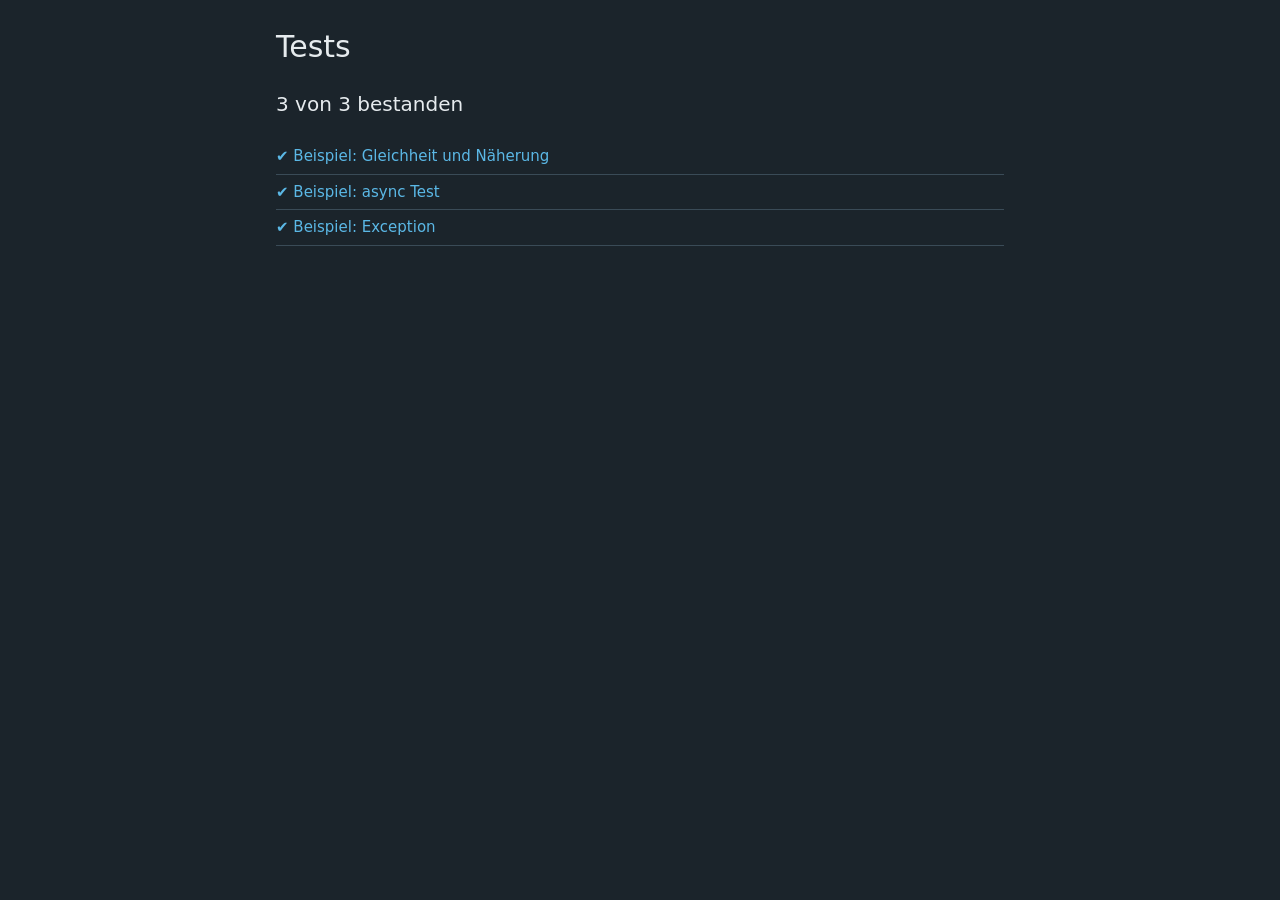
==== tests/index.html @ a3f55aa6 "Add scaffold: app shell, tokens, test runner Co-Authored-By: Claude Opus 5.5 <noreply@anthropic.com>" ====
<!DOCTYPE html>
<html lang="de">
<head>
  <meta charset="utf-8">
  <meta name="viewport" content="width=device-width, initial-scale=1">
  <title>Tests – Satisfactory-Rechner</title>
  <link rel="stylesheet" href="../css/app.css">
  <style>
    main { max-width: 760px; margin: 24px auto; padding: 0 16px; }
    h1 { font-family: var(--font-display); font-weight: 500; }
    .summary { font-family: var(--font-display); font-size: 1.25rem; font-variant-numeric: tabular-nums; }
    ul { list-style: none; padding: 0; }
    li { border-bottom: 1px solid var(--color-line); padding: 6px 0; }
    .ok { color: var(--color-fluid); }
    .fail { color: var(--color-error); }
    .err { color: var(--color-text-muted); margin: 4px 0 0 16px; white-space: pre-wrap; }
  </style>
</head>
<body>
  <main>
    <h1>Tests</h1>
    <p class="summary" id="summary">läuft …</p>
    <ul id="results"></ul>
  </main>
  <script type="module">
    import { runAll } from "./runner.js";
    // Testdateien hier eintragen. Mit ?files=a.test.js,b.test.js nur diese laden.
    const FILES = ["example.test.js"];
    const only = new URLSearchParams(location.search).get("files");
    for (const f of only ? only.split(",") : FILES) await import("./" + f);

    const list = document.getElementById("results");
    const results = await runAll((r) => {
      const li = document.createElement("li");
      const mark = document.createElement("span");
      mark.className = r.ok ? "ok" : "fail";
      mark.textContent = (r.ok ? "✔ " : "✘ ") + r.name;
      li.appendChild(mark);
      if (!r.ok) {
        const e = document.createElement("div");
        e.className = "err";
        e.textContent = r.error;
        li.appendChild(e);
      }
      list.appendChild(li);
    });
    document.getElementById("summary").textContent =
      `${results.passed} von ${results.passed + results.failed} bestanden`;
  </script>
</body>
</html>
---- css/app.css ----
/*
 * app.css — Design-Tokens (SPEC „Design“) und body-Grundstil.
 * Farben und Schriften nur über die Variablen unten verwenden.
 * Layout folgt in Task 5.
 */

:root {
  /* Farben */
  --color-bg: #1B242B;          /* Grund */
  --color-surface: #24313A;     /* Fläche */
  --color-surface-raised: #2D3C47; /* Fläche erhöht */
  --color-line: #3A4B57;        /* Linie */
  --color-text: #E6EBEE;        /* Text */
  --color-text-muted: #9AA9B3;  /* Text gedämpft */
  --color-accent: #FF9A3C;      /* Akzent: Sicherheitsorange */
  --color-fluid: #5BB8E6;       /* Fluide: Rohrblau */
  --color-error: #F06A5E;       /* Fehler */

  /* Schriften */
  --font-text: "Barlow", system-ui, Arial, sans-serif;
  --font-display: "Barlow Condensed", "Arial Narrow", system-ui, sans-serif;

  /* Typografie */
  --font-size-base: 15px;
  --line-height-base: 1.5;
}

*,
*::before,
*::after {
  box-sizing: border-box;
}

body {
  margin: 0;
  background: var(--color-bg);
  color: var(--color-text);
  font-family: var(--font-text);
  font-size: var(--font-size-base);
  font-weight: 400;
  line-height: var(--line-height-base);
  -webkit-font-smoothing: antialiased;
}

:focus-visible {
  outline: 2px solid var(--color-accent);
  outline-offset: 2px;
}

@media (prefers-reduced-motion: reduce) {
  *,
  *::before,
  *::after {
    animation-duration: 0.01ms !important;
    animation-iteration-count: 1 !important;
    transition-duration: 0.01ms !important;
    scroll-behavior: auto !important;
  }
}
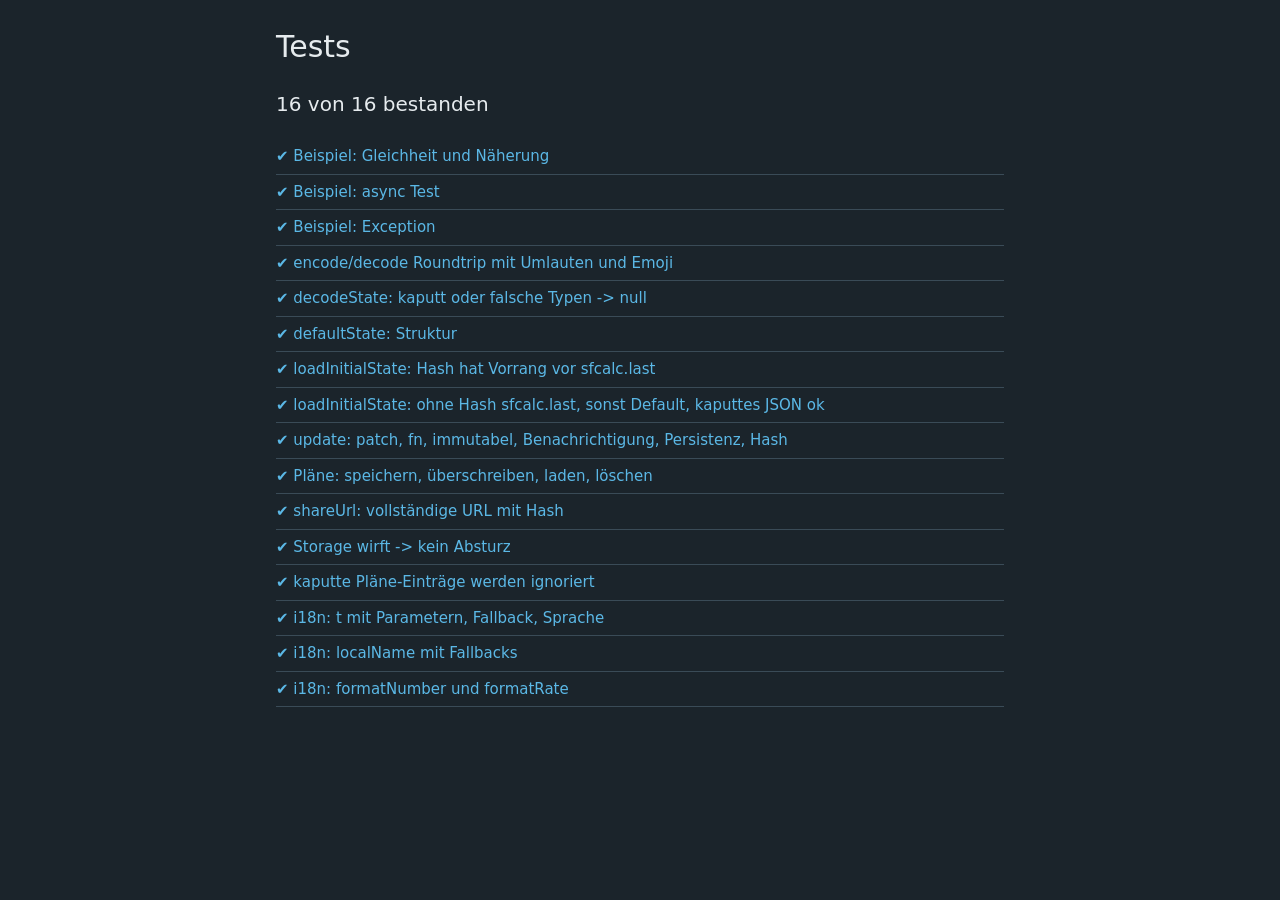
==== commit 16a575de: "Add game data extraction, state store, and i18n Co-Authored-By: Claude Opus 5.5 <noreply@anthropic.c" ====
--- a/tests/index.html
+++ b/tests/index.html
@@ -25,7 +25,7 @@
   <script type="module">
     import { runAll } from "./runner.js";
     // Testdateien hier eintragen. Mit ?files=a.test.js,b.test.js nur diese laden.
-    const FILES = ["example.test.js"];
+    const FILES = ["example.test.js", "state.test.js"];
     const only = new URLSearchParams(location.search).get("files");
     for (const f of only ? only.split(",") : FILES) await import("./" + f);
 
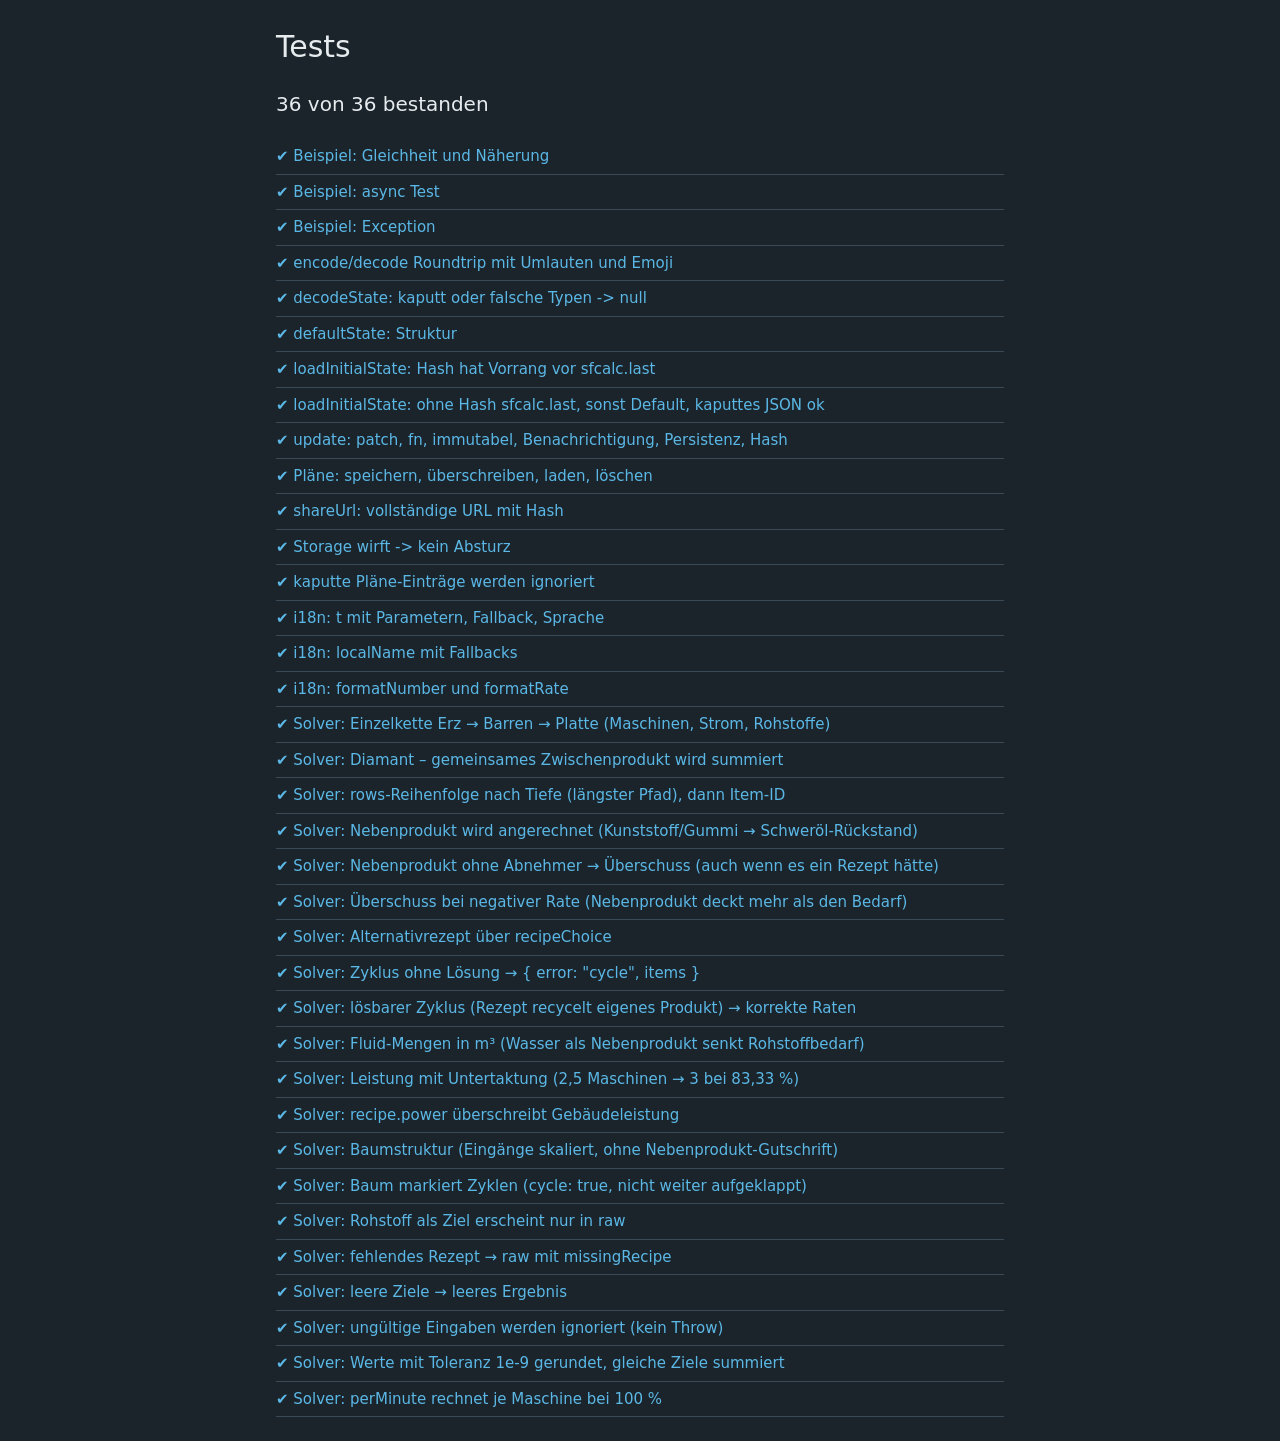
==== commit c8245f6f: "Add production solver with tests Co-Authored-By: Claude Opus 5.5 <noreply@anthropic.com>" ====
--- a/tests/index.html
+++ b/tests/index.html
@@ -25,7 +25,7 @@
   <script type="module">
     import { runAll } from "./runner.js";
     // Testdateien hier eintragen. Mit ?files=a.test.js,b.test.js nur diese laden.
-    const FILES = ["example.test.js", "state.test.js"];
+    const FILES = ["example.test.js", "state.test.js", "solver.test.js"];
     const only = new URLSearchParams(location.search).get("files");
     for (const f of only ? only.split(",") : FILES) await import("./" + f);
 
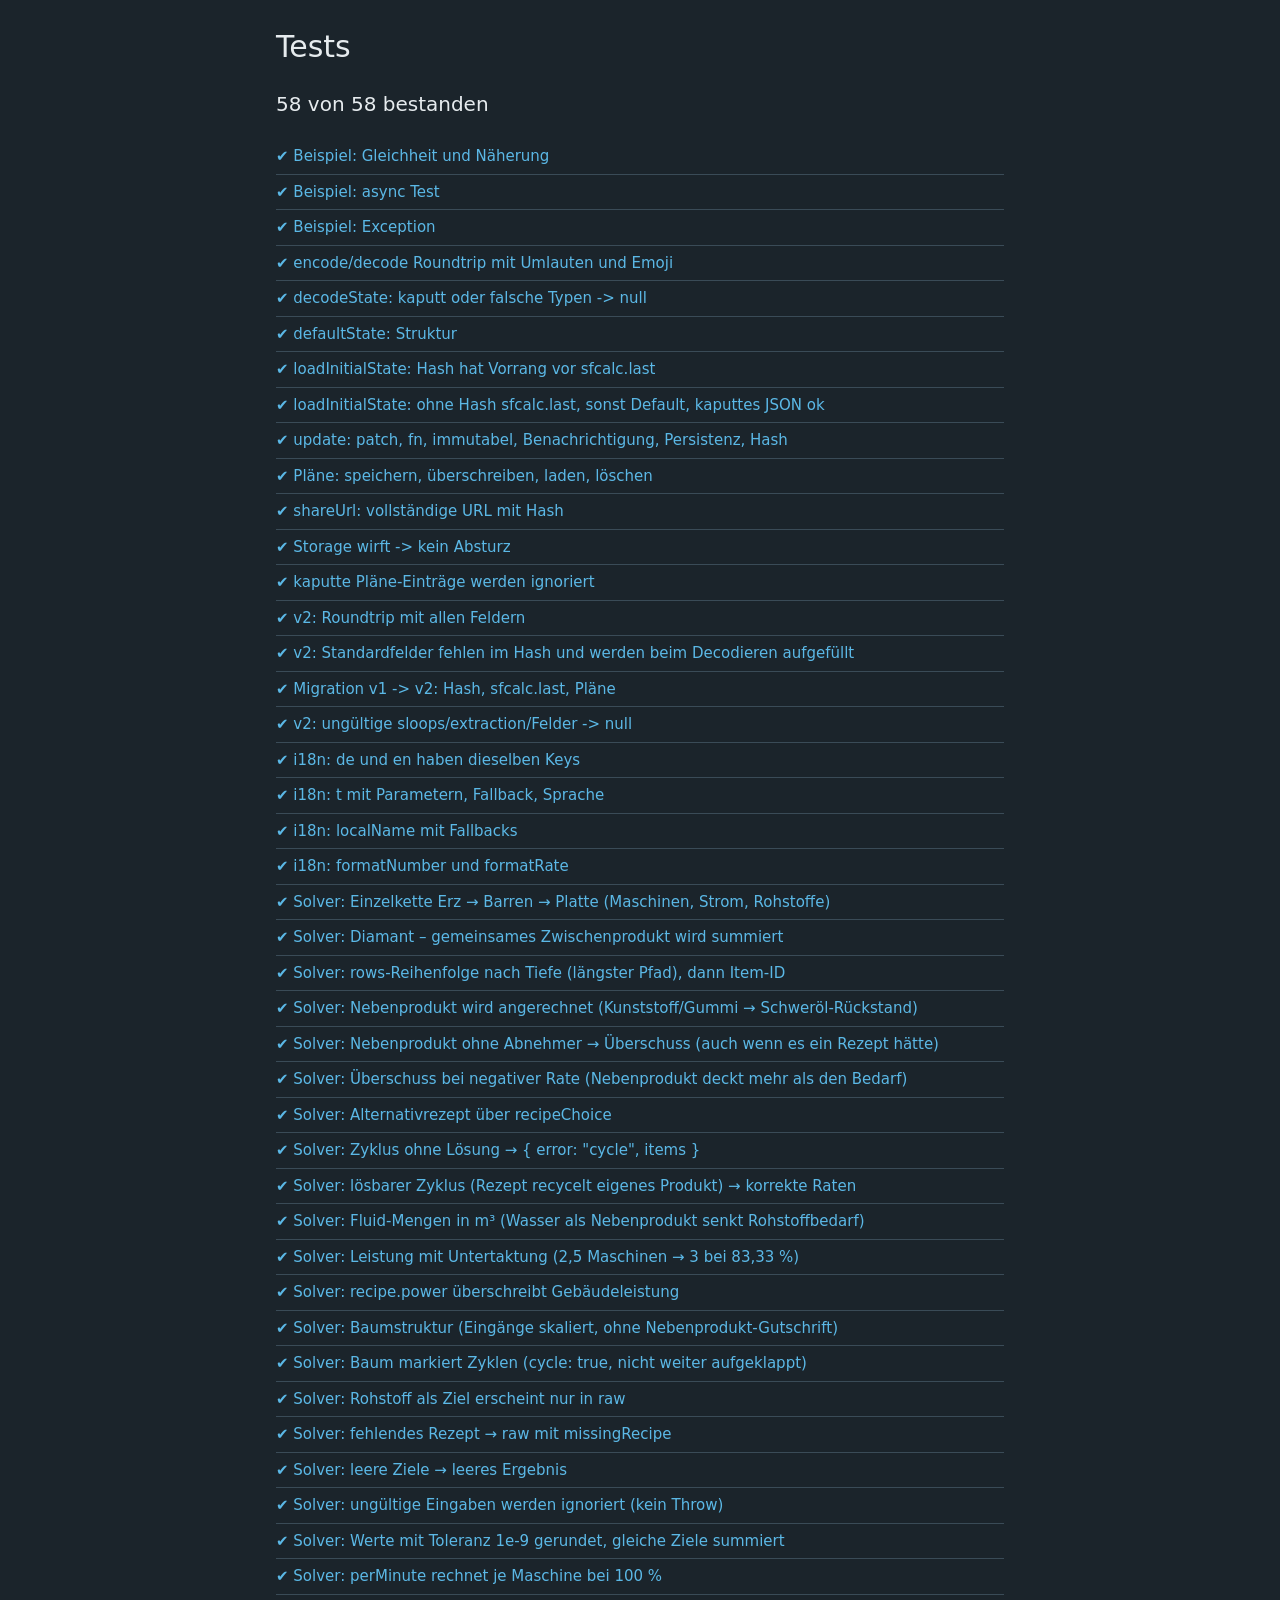
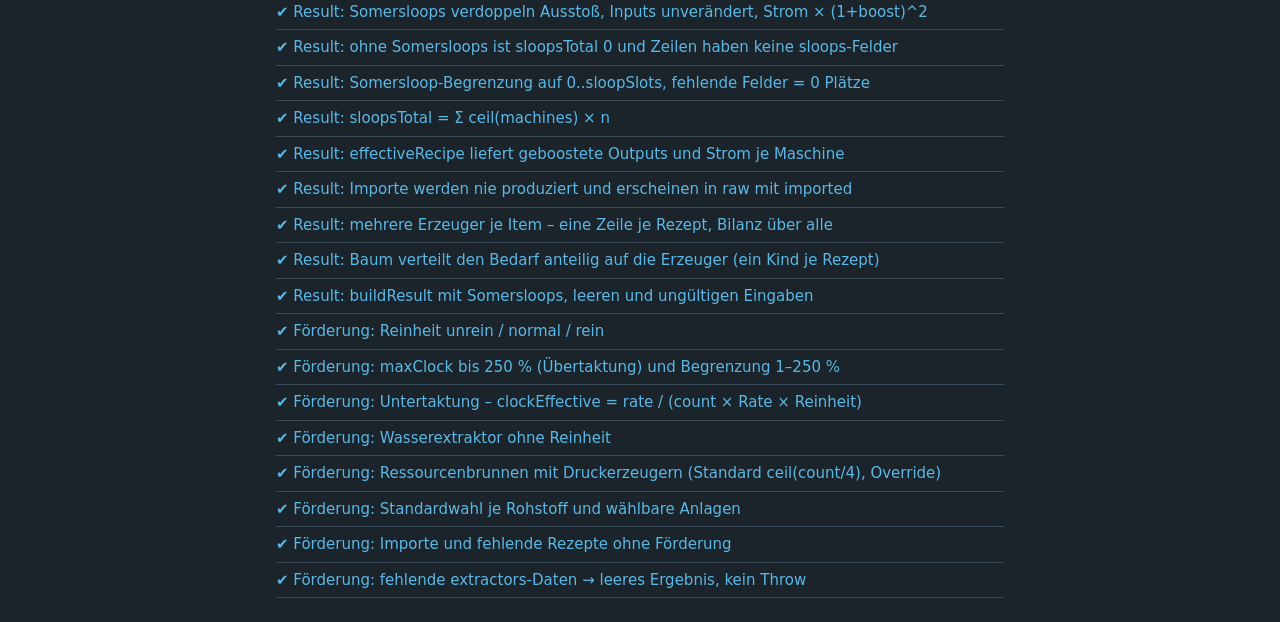
==== commit e1f450fa: "v2: shared result builder, somersloops, imports, extraction Co-Authored-By: Claude Opus 5.5 <noreply" ====
--- a/tests/index.html
+++ b/tests/index.html
@@ -25,7 +25,7 @@
   <script type="module">
     import { runAll } from "./runner.js";
     // Testdateien hier eintragen. Mit ?files=a.test.js,b.test.js nur diese laden.
-    const FILES = ["example.test.js", "state.test.js", "solver.test.js"];
+    const FILES = ["example.test.js", "state.test.js", "solver.test.js", "result.test.js", "extraction.test.js"];
     const only = new URLSearchParams(location.search).get("files");
     for (const f of only ? only.split(",") : FILES) await import("./" + f);
 
--- a/css/app.css
+++ b/css/app.css
@@ -1,7 +1,7 @@
 /*
  * app.css — Design-Tokens (SPEC „Design“) und body-Grundstil.
  * Farben und Schriften nur über die Variablen unten verwenden.
- * Layout folgt in Task 5.
+ * Darunter: App-Layout (Seitenspalte, Inhalt, Tabellen, Baum).
  */
 
 :root {
@@ -57,3 +57,646 @@
     scroll-behavior: auto !important;
   }
 }
+
+/* ---------- Layout ---------- */
+
+.sr-only {
+  position: absolute;
+  width: 1px;
+  height: 1px;
+  padding: 0;
+  margin: -1px;
+  overflow: hidden;
+  clip: rect(0, 0, 0, 0);
+  white-space: nowrap;
+  border: 0;
+}
+
+[hidden] {
+  display: none !important;
+}
+
+.muted {
+  color: var(--color-text-muted);
+}
+
+.small {
+  font-size: 13px;
+}
+
+.num {
+  font-family: var(--font-display);
+  font-weight: 500;
+  font-variant-numeric: tabular-nums;
+}
+
+.right {
+  text-align: right;
+}
+
+.app {
+  display: grid;
+  grid-template-columns: 300px minmax(0, 1fr);
+  height: 100vh;
+  height: 100dvh;
+}
+
+.sidebar {
+  display: flex;
+  flex-direction: column;
+  gap: 24px;
+  padding: 20px;
+  overflow-y: auto;
+  border-right: 1px solid var(--color-line);
+}
+
+.content {
+  min-width: 0;
+  padding: 20px;
+  overflow-y: auto;
+  container-type: inline-size;
+}
+
+@media (max-width: 899px) {
+  .app {
+    display: block;
+    height: auto;
+  }
+
+  .sidebar {
+    overflow: visible;
+    border-right: 0;
+    border-bottom: 1px solid var(--color-line);
+  }
+
+  .content {
+    overflow: visible;
+  }
+}
+
+/* Kopf: Titel + Sprachumschalter */
+.sidebar-head {
+  display: flex;
+  align-items: center;
+  justify-content: space-between;
+  gap: 12px;
+}
+
+.app-title {
+  margin: 0;
+  font-family: var(--font-display);
+  font-weight: 500;
+  font-size: 22px;
+  line-height: 1.2;
+}
+
+.segment {
+  display: inline-flex;
+  flex: none;
+  border: 1px solid var(--color-line);
+  border-radius: 4px;
+}
+
+.seg-btn {
+  min-width: 36px;
+  min-height: 30px;
+  padding: 2px 8px;
+  border: 0;
+  background: transparent;
+  color: var(--color-text-muted);
+  font-family: var(--font-display);
+  font-weight: 500;
+  font-size: 15px;
+  cursor: pointer;
+}
+
+.seg-btn + .seg-btn {
+  border-left: 1px solid var(--color-line);
+}
+
+.seg-btn:first-child {
+  border-radius: 3px 0 0 3px;
+}
+
+.seg-btn:last-child {
+  border-radius: 0 3px 3px 0;
+}
+
+.seg-btn[aria-pressed="true"] {
+  background: var(--color-surface-raised);
+  color: var(--color-text);
+}
+
+/* Abschnitte der Seitenspalte */
+.side-section {
+  display: flex;
+  flex-direction: column;
+  gap: 12px;
+}
+
+.section-title,
+.sub-title {
+  margin: 0;
+  font-family: var(--font-display);
+  font-weight: 500;
+  font-size: 18px;
+  line-height: 1.2;
+}
+
+.sub-title {
+  margin: 24px 0 12px;
+}
+
+/* Bedienelemente */
+.text-input,
+.rate-input,
+.select {
+  min-height: 36px;
+  padding: 6px 8px;
+  border: 1px solid var(--color-line);
+  border-radius: 4px;
+  background: var(--color-surface);
+  color: var(--color-text);
+  font: inherit;
+}
+
+.text-input,
+.select {
+  width: 100%;
+}
+
+.text-input::placeholder {
+  color: var(--color-text-muted);
+}
+
+.select.is-alt {
+  border-color: var(--color-accent);
+}
+
+.btn {
+  min-height: 36px;
+  padding: 6px 12px;
+  border: 1px solid var(--color-line);
+  border-radius: 4px;
+  background: var(--color-surface-raised);
+  color: var(--color-text);
+  font: inherit;
+  font-weight: 500;
+  cursor: pointer;
+}
+
+.btn:hover {
+  border-color: var(--color-text-muted);
+}
+
+.text-btn {
+  padding: 2px 4px;
+  border: 0;
+  background: transparent;
+  color: var(--color-text);
+  font: inherit;
+  font-size: 13px;
+  text-decoration: underline;
+  text-underline-offset: 2px;
+  cursor: pointer;
+}
+
+.text-btn:hover {
+  color: var(--color-accent);
+}
+
+.icon-btn {
+  flex: none;
+  width: 28px;
+  height: 28px;
+  padding: 0;
+  border: 0;
+  border-radius: 4px;
+  background: transparent;
+  color: var(--color-text-muted);
+  font-size: 18px;
+  line-height: 1;
+  cursor: pointer;
+}
+
+.icon-btn:hover {
+  background: var(--color-surface-raised);
+  color: var(--color-text);
+}
+
+/* Listen ohne Aufzählungszeichen */
+.target-list,
+.recipe-list,
+.plan-list,
+.flow-list,
+.combo-list {
+  margin: 0;
+  padding: 0;
+  list-style: none;
+}
+
+/* Ziele */
+.target-list {
+  display: flex;
+  flex-direction: column;
+  gap: 8px;
+}
+
+.target-row {
+  display: flex;
+  align-items: center;
+  gap: 8px;
+}
+
+.target-name {
+  flex: 1 1 auto;
+  min-width: 0;
+  line-height: 1.25;
+  overflow-wrap: anywhere;
+}
+
+.rate-field {
+  display: inline-flex;
+  flex: none;
+  align-items: center;
+  gap: 4px;
+}
+
+.rate-input {
+  width: 80px;
+  font-family: var(--font-display);
+  font-weight: 500;
+  font-variant-numeric: tabular-nums;
+  text-align: right;
+}
+
+.rate-unit {
+  min-width: 42px;
+  color: var(--color-text-muted);
+  font-family: var(--font-display);
+  font-weight: 500;
+}
+
+/* Suche (Combobox) */
+.combo {
+  position: relative;
+}
+
+.combo-list {
+  position: absolute;
+  top: calc(100% + 4px);
+  left: 0;
+  right: 0;
+  z-index: 10;
+  padding: 4px 0;
+  border: 1px solid var(--color-line);
+  border-radius: 4px;
+  background: var(--color-surface-raised);
+}
+
+.combo-option,
+.combo-empty {
+  padding: 6px 10px;
+}
+
+.combo-option {
+  cursor: pointer;
+}
+
+.combo-option:hover,
+.combo-option[aria-selected="true"] {
+  background: var(--color-line);
+}
+
+.combo-empty {
+  color: var(--color-text-muted);
+}
+
+/* Rezepte */
+.recipe-list {
+  display: flex;
+  flex-direction: column;
+  gap: 12px;
+}
+
+.recipe-item {
+  display: flex;
+  flex-direction: column;
+  gap: 4px;
+}
+
+.recipe-label {
+  font-size: 13px;
+  font-weight: 500;
+}
+
+/* Teilen und Pläne */
+.side-foot {
+  gap: 24px;
+  margin-top: auto;
+}
+
+.share {
+  display: flex;
+  flex-direction: column;
+  gap: 8px;
+}
+
+.share-row {
+  display: flex;
+  align-items: center;
+  gap: 12px;
+}
+
+.plans {
+  display: flex;
+  flex-direction: column;
+  gap: 12px;
+}
+
+.plan-form {
+  display: flex;
+  gap: 8px;
+}
+
+.plan-form .text-input {
+  flex: 1 1 auto;
+  min-width: 0;
+}
+
+.plan-form .btn {
+  flex: none;
+}
+
+.plan-list-box p {
+  margin: 0;
+}
+
+.plan-list {
+  display: flex;
+  flex-direction: column;
+}
+
+.plan-item {
+  display: flex;
+  align-items: center;
+  justify-content: space-between;
+  gap: 8px;
+  padding: 8px 0;
+  border-bottom: 1px solid var(--color-line);
+}
+
+.plan-info {
+  display: flex;
+  flex-direction: column;
+  min-width: 0;
+}
+
+.plan-name {
+  overflow: hidden;
+  text-overflow: ellipsis;
+  white-space: nowrap;
+}
+
+.plan-actions {
+  display: flex;
+  flex: none;
+  gap: 4px;
+}
+
+/* Inhalt: leerer Zustand, Fehler */
+.empty {
+  display: grid;
+  place-items: center;
+  min-height: 60vh;
+  color: var(--color-text-muted);
+  text-align: center;
+}
+
+.banner {
+  padding: 12px 16px;
+  border: 1px solid var(--color-error);
+  border-radius: 6px;
+  background: var(--color-surface);
+  color: var(--color-error);
+}
+
+/* Kennzahlenleiste */
+.kpis {
+  display: grid;
+  grid-template-columns: repeat(auto-fit, minmax(160px, 1fr));
+  gap: 12px;
+  margin: 0 0 24px;
+}
+
+.kpi {
+  padding: 14px 16px;
+  border-radius: 6px;
+  background: var(--color-surface);
+}
+
+.kpi-label {
+  color: var(--color-text-muted);
+  font-size: 13px;
+}
+
+.kpi-value {
+  margin: 0;
+  font-family: var(--font-display);
+  font-weight: 500;
+  font-size: 26px;
+  line-height: 1.2;
+  font-variant-numeric: tabular-nums;
+}
+
+.kpi-line {
+  display: block;
+}
+
+.kpi-flow .num {
+  white-space: nowrap;
+}
+
+/* Reiter */
+.tablist {
+  display: flex;
+  flex-wrap: wrap;
+  gap: 4px;
+  margin-bottom: 16px;
+  border-bottom: 1px solid var(--color-line);
+}
+
+.tab {
+  margin-bottom: -1px;
+  padding: 8px 12px;
+  border: 0;
+  border-bottom: 2px solid transparent;
+  border-radius: 0;
+  background: transparent;
+  color: var(--color-text-muted);
+  font: inherit;
+  font-weight: 500;
+  cursor: pointer;
+}
+
+.tab:hover {
+  color: var(--color-text);
+}
+
+.tab[aria-selected="true"] {
+  border-bottom-color: var(--color-accent);
+  color: var(--color-text);
+}
+
+/* Tabellen */
+.data-table {
+  width: 100%;
+  border-collapse: collapse;
+}
+
+.data-table th {
+  padding: 8px 12px;
+  border-bottom: 1px solid var(--color-line);
+  color: var(--color-text-muted);
+  font-size: 13px;
+  font-weight: 500;
+  text-align: left;
+}
+
+.data-table td {
+  padding: 10px 12px;
+  border-bottom: 1px solid var(--color-line);
+  vertical-align: top;
+}
+
+.data-table th.right,
+.data-table td.right {
+  text-align: right;
+  white-space: nowrap;
+}
+
+.small-table {
+  max-width: 560px;
+}
+
+.prod-name {
+  font-weight: 500;
+}
+
+.badge {
+  margin-left: 6px;
+  color: var(--color-accent);
+  font-size: 12px;
+  font-weight: 500;
+}
+
+.plate {
+  display: inline-block;
+  padding: 2px 8px;
+  border: 1px solid var(--color-accent);
+  border-radius: 4px;
+  font-family: var(--font-display);
+  font-weight: 500;
+  font-variant-numeric: tabular-nums;
+  white-space: nowrap;
+}
+
+.col-machine .muted {
+  margin-top: 4px;
+}
+
+.flow-row {
+  display: flex;
+  justify-content: space-between;
+  gap: 12px;
+}
+
+.flow-row .num {
+  white-space: nowrap;
+}
+
+.fluid-mark {
+  display: inline-block;
+  width: 8px;
+  height: 8px;
+  margin-right: 6px;
+  background: var(--color-fluid);
+  vertical-align: 0.1em;
+}
+
+/* Produktionsliste schmal: gestapelte Zeilen, jede Zelle mit Label davor */
+@container (max-width: 699px) {
+  .prod-table thead {
+    position: absolute;
+    width: 1px;
+    height: 1px;
+    overflow: hidden;
+    clip: rect(0, 0, 0, 0);
+  }
+
+  .prod-table,
+  .prod-table tbody,
+  .prod-table tr {
+    display: block;
+  }
+
+  .prod-table tr {
+    padding: 8px 0;
+    border-bottom: 1px solid var(--color-line);
+  }
+
+  .prod-table td,
+  .prod-table td.right {
+    display: grid;
+    grid-template-columns: 96px minmax(0, 1fr);
+    column-gap: 12px;
+    padding: 4px 0;
+    border-bottom: 0;
+    text-align: left;
+    white-space: normal;
+  }
+
+  .prod-table td::before {
+    content: attr(data-label);
+    grid-row: 1 / span 9;
+    color: var(--color-text-muted);
+    font-size: 13px;
+  }
+
+  .prod-table td > * {
+    grid-column: 2;
+  }
+
+  .prod-table .plate {
+    justify-self: start;
+  }
+}
+
+/* Baum */
+.tree {
+  display: flex;
+  flex-direction: column;
+  gap: 4px;
+}
+
+.tree-node > summary {
+  padding: 2px 0;
+  cursor: pointer;
+}
+
+.tree-children {
+  display: flex;
+  flex-direction: column;
+  gap: 2px;
+  margin: 2px 0 4px 5px;
+  padding-left: 16px;
+  border-left: 1px solid var(--color-line);
+}
+
+.tree-leaf {
+  padding: 2px 0 2px 16px;
+}
+
+.cycle-mark {
+  color: var(--color-text-muted);
+}
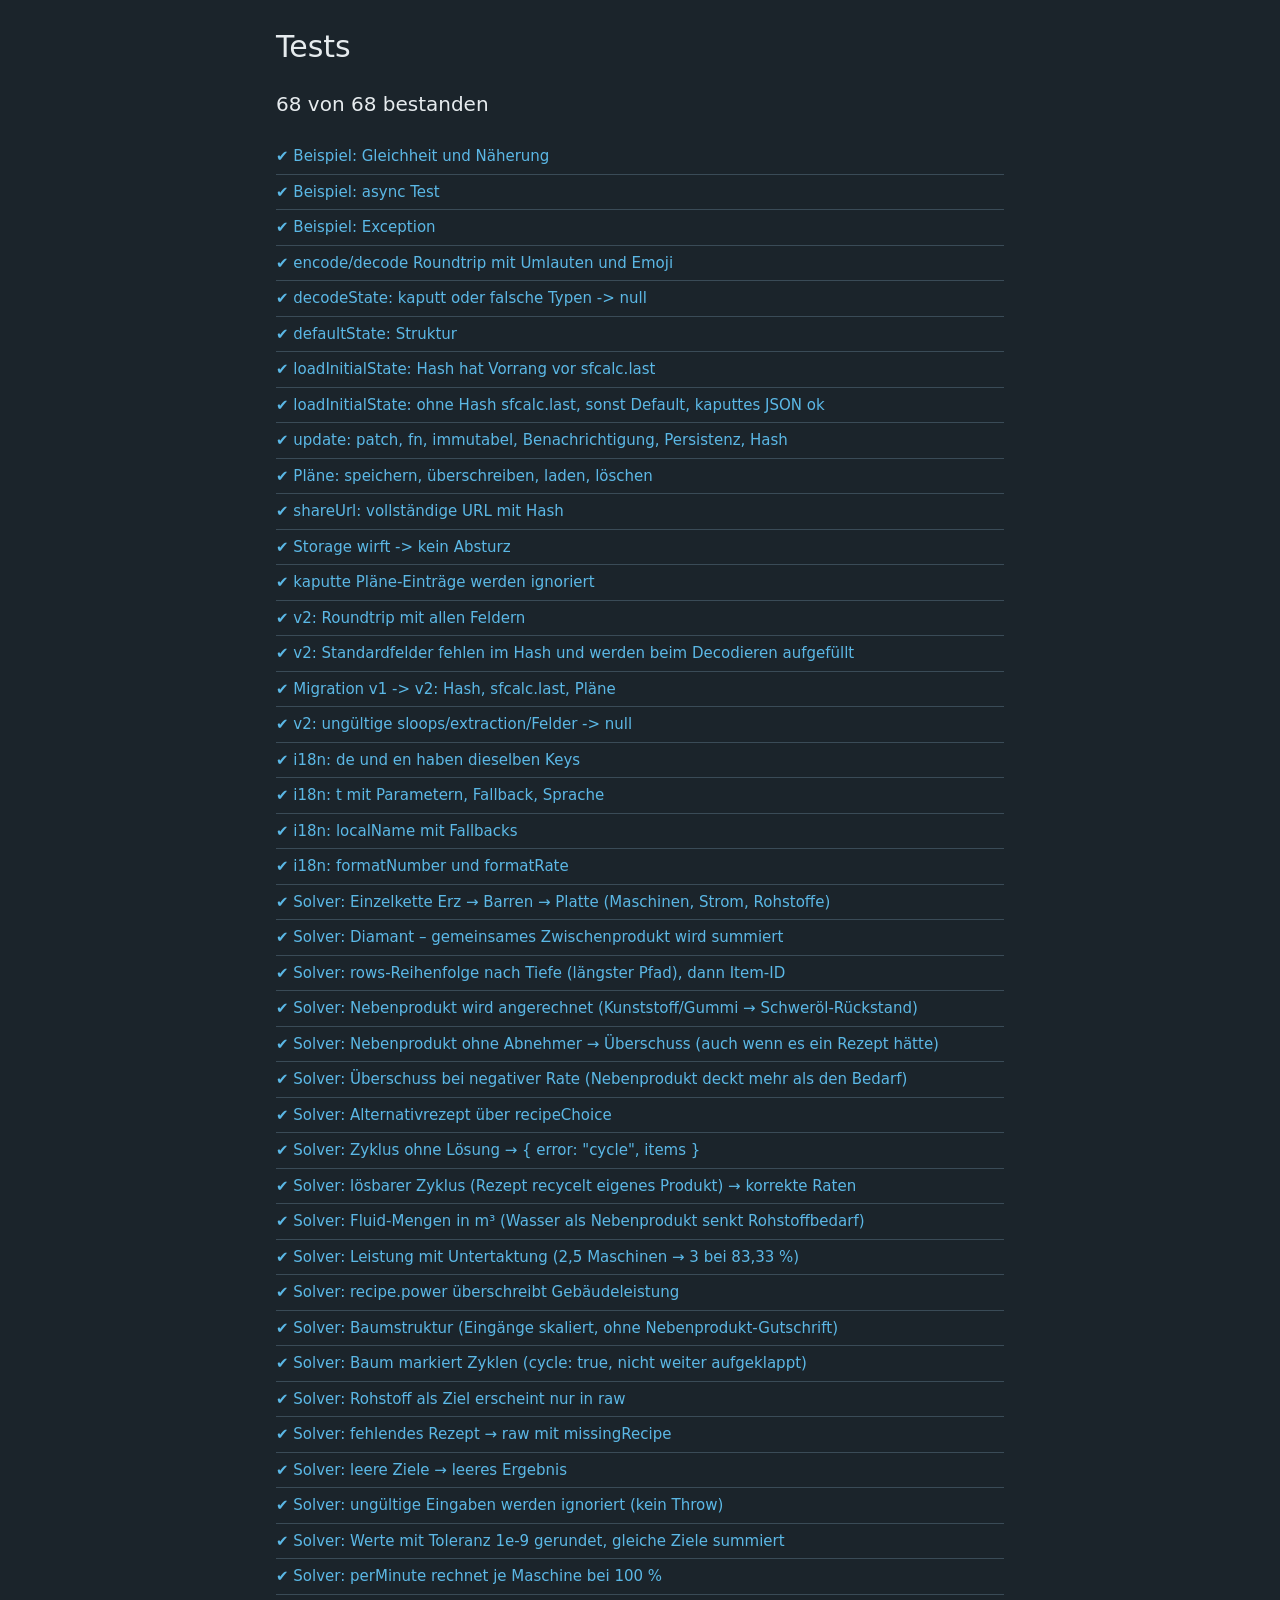
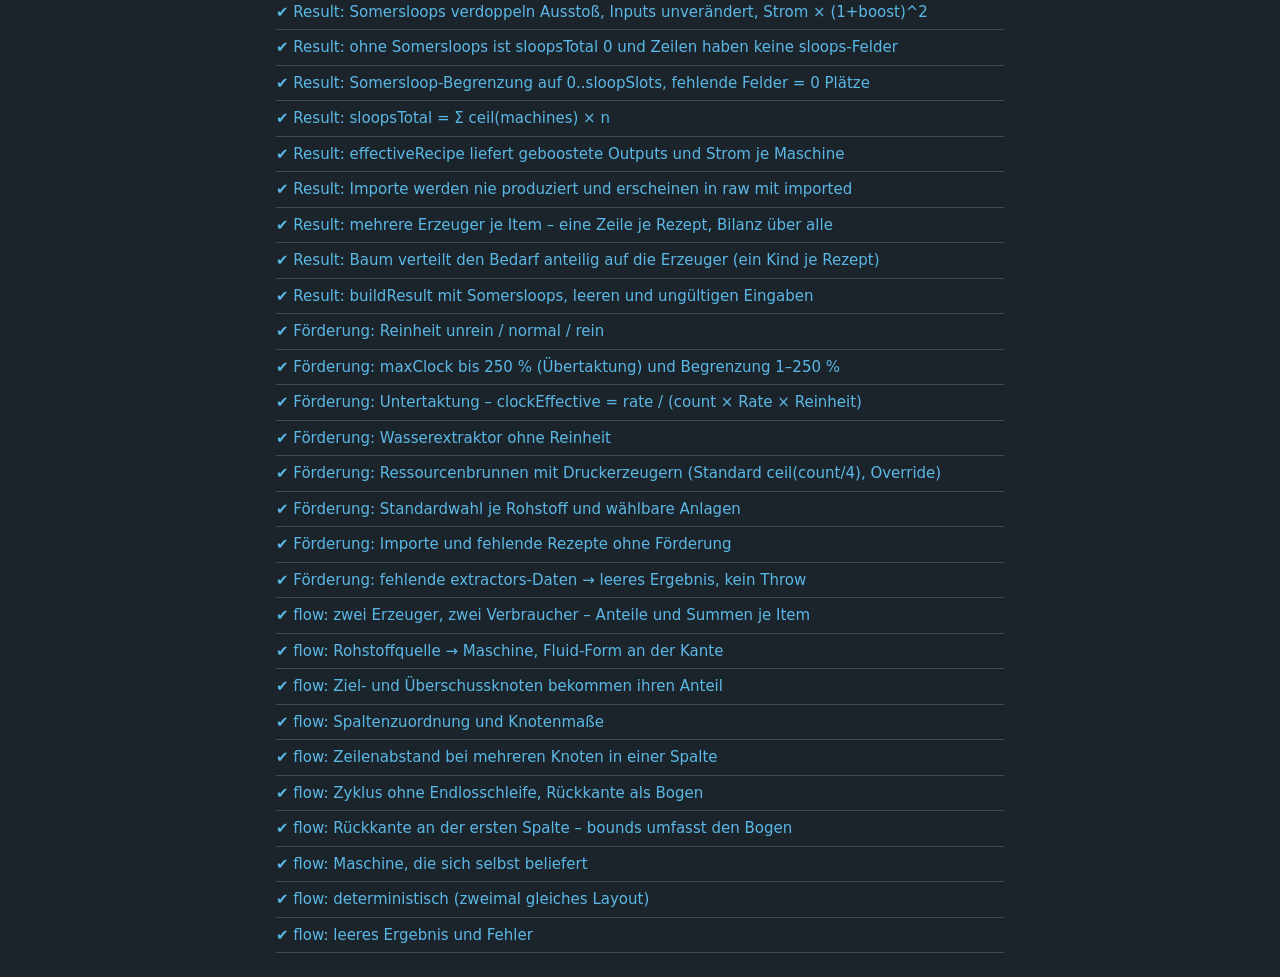
==== commit 84016460: "v2: flow graph tab with layered layout, pan and zoom Co-Authored-By: Claude Opus 5.5 <noreply@anthro" ====
--- a/tests/index.html
+++ b/tests/index.html
@@ -25,7 +25,7 @@
   <script type="module">
     import { runAll } from "./runner.js";
     // Testdateien hier eintragen. Mit ?files=a.test.js,b.test.js nur diese laden.
-    const FILES = ["example.test.js", "state.test.js", "solver.test.js", "result.test.js", "extraction.test.js"];
+    const FILES = ["example.test.js", "state.test.js", "solver.test.js", "result.test.js", "extraction.test.js", "flow.test.js"];
     const only = new URLSearchParams(location.search).get("files");
     for (const f of only ? only.split(",") : FILES) await import("./" + f);
 
--- a/css/app.css
+++ b/css/app.css
@@ -700,3 +700,177 @@
 .cycle-mark {
   color: var(--color-text-muted);
 }
+
+/* Fluss */
+.flow {
+  position: relative;
+  height: min(70vh, 720px);
+  min-height: 360px;
+  overflow: hidden;
+  border-radius: 6px;
+  background: var(--color-surface);
+}
+
+.flow-viewport {
+  position: absolute;
+  inset: 0;
+  border-radius: 6px;
+  cursor: grab;
+  touch-action: none;
+  user-select: none;
+  -webkit-user-select: none;
+}
+
+.flow.is-dragging .flow-viewport {
+  cursor: grabbing;
+}
+
+.flow-svg {
+  display: block;
+}
+
+.flow-controls {
+  position: absolute;
+  top: 8px;
+  right: 8px;
+  display: flex;
+  gap: 4px;
+}
+
+.flow-btn {
+  min-width: 36px;
+  font-family: var(--font-display);
+  font-variant-numeric: tabular-nums;
+}
+
+/* Knoten */
+.flow-node {
+  cursor: pointer;
+  outline: none;
+}
+
+.flow-box {
+  fill: var(--color-surface-raised);
+  stroke: var(--color-accent);
+  stroke-width: 1;
+}
+
+.flow-node--source .flow-box {
+  fill: var(--color-surface);
+  stroke: var(--color-line);
+  stroke-dasharray: 4 3;
+}
+
+.flow-node--target .flow-box {
+  fill: var(--color-surface);
+  stroke: var(--color-accent);
+}
+
+.flow-node--surplus .flow-box {
+  fill: var(--color-surface);
+  stroke: var(--color-text-muted);
+}
+
+.flow-ring {
+  fill: none;
+  stroke: var(--color-accent);
+  stroke-width: 2;
+  visibility: hidden;
+}
+
+.flow-node:focus-visible .flow-ring {
+  visibility: visible;
+}
+
+.flow-line1 {
+  fill: var(--color-text);
+  font-family: var(--font-display);
+  font-size: 15px;
+  font-weight: 500;
+  font-variant-numeric: tabular-nums;
+}
+
+.flow-line2 {
+  fill: var(--color-text-muted);
+  font-family: var(--font-text);
+  font-size: 13px;
+  font-weight: 500;
+}
+
+/* Quelle, Ziel, Überschuss: Zeile 1 Name/„Ziel: …“, Zeile 2 Menge in Schilderschrift */
+.flow-node--source .flow-line1 {
+  font-family: var(--font-text);
+  font-size: 13px;
+}
+
+.flow-node--source .flow-line2,
+.flow-node--target .flow-line2,
+.flow-node--surplus .flow-line2 {
+  font-family: var(--font-display);
+  font-size: 15px;
+  font-variant-numeric: tabular-nums;
+}
+
+.flow-node--surplus .flow-line1 {
+  fill: var(--color-text-muted);
+}
+
+.flow-mark {
+  fill: var(--color-fluid);
+}
+
+/* Kanten */
+.flow-edge {
+  fill: none;
+  stroke: var(--color-text-muted);
+  stroke-width: 1.5;
+}
+
+.flow-edge.is-fluid {
+  stroke: var(--color-fluid);
+}
+
+.flow.has-active .flow-edge {
+  stroke: var(--color-line);
+}
+
+.flow.has-active .flow-edge.is-hl {
+  stroke: var(--color-accent);
+}
+
+.flow-pill {
+  fill: var(--color-surface);
+}
+
+.flow-label-text {
+  fill: var(--color-text);
+  font-family: var(--font-text);
+  font-size: 12px;
+  font-weight: 500;
+  font-variant-numeric: tabular-nums;
+}
+
+.flow-label {
+  pointer-events: none;
+}
+
+.flow-label.is-culled {
+  display: none;
+}
+
+.flow.has-active .flow-label.is-hl {
+  display: inline;
+}
+
+.flow.has-active .flow-label.is-hl .flow-pill {
+  stroke: var(--color-accent);
+  stroke-width: 1;
+}
+
+.flow.has-active .flow-label:not(.is-hl) .flow-label-text {
+  fill: var(--color-text-muted);
+}
+
+.flow.is-far .flow-labels {
+  display: none;
+}
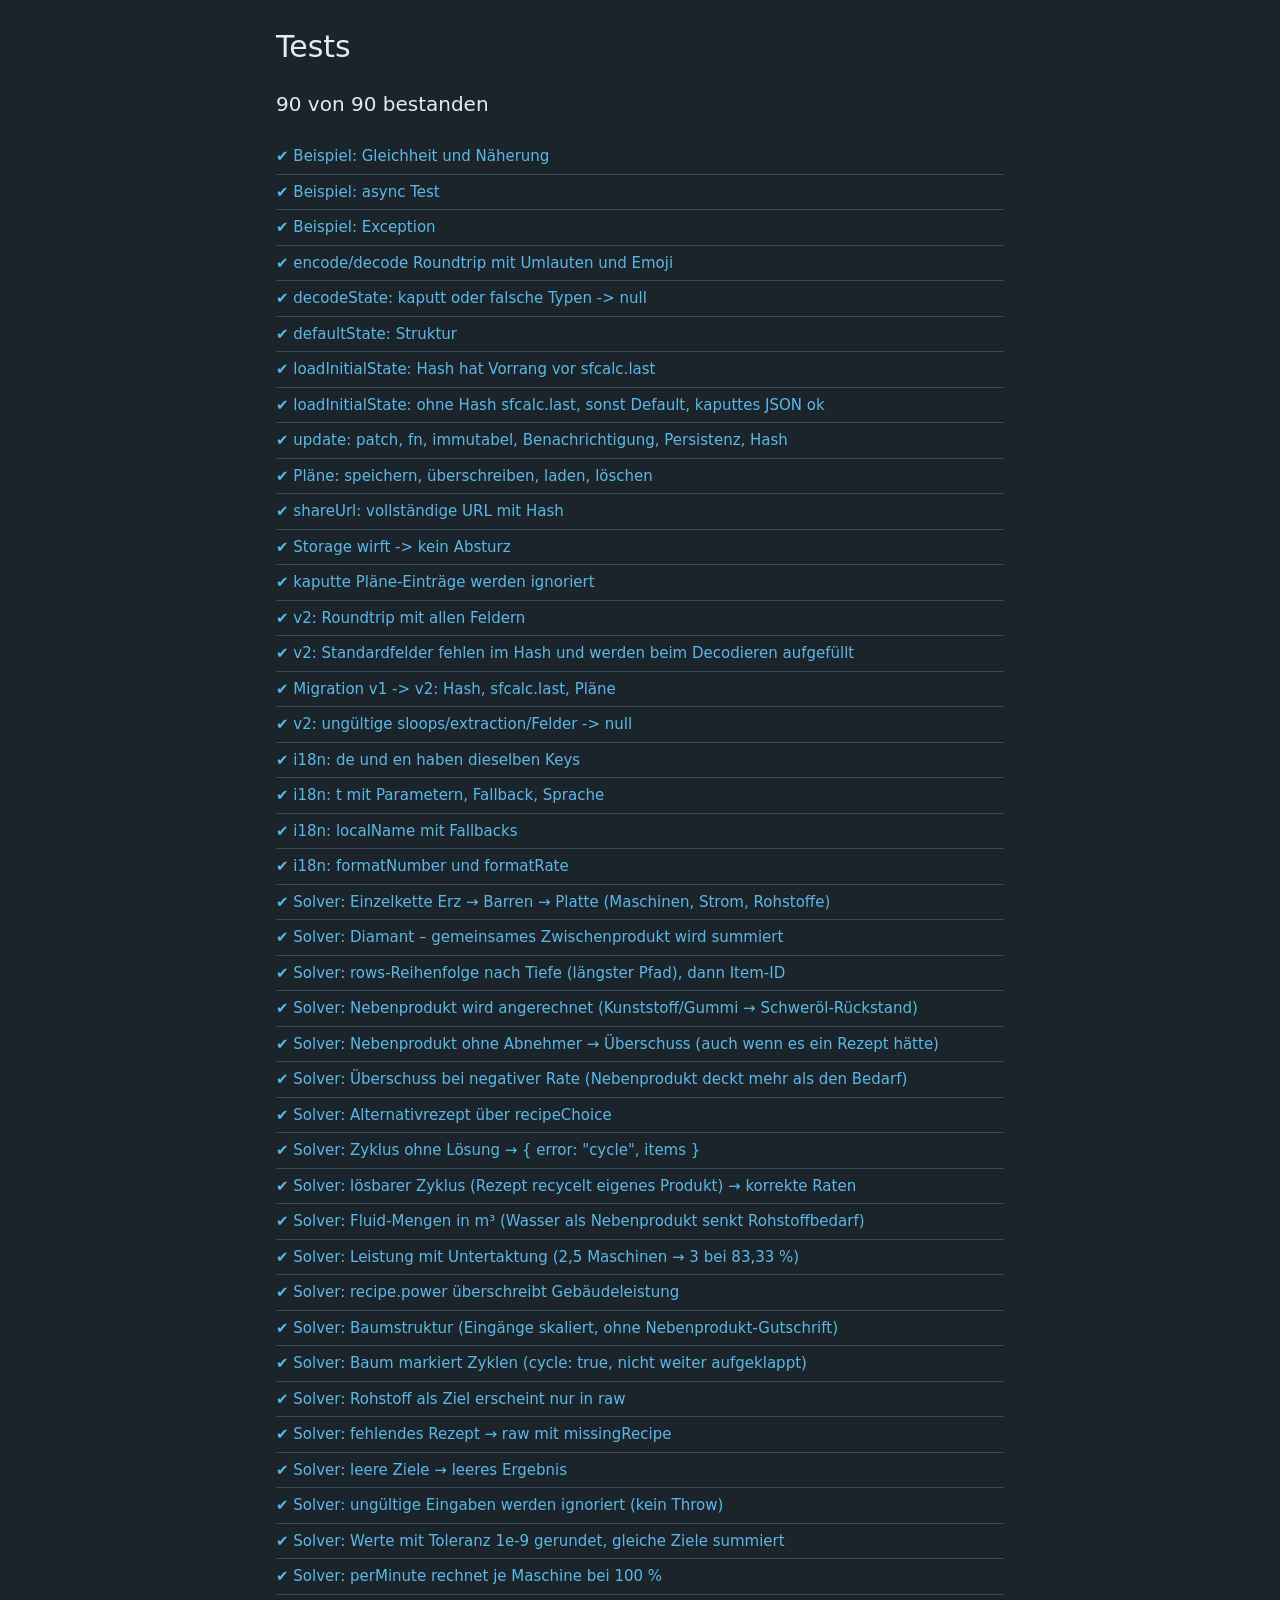
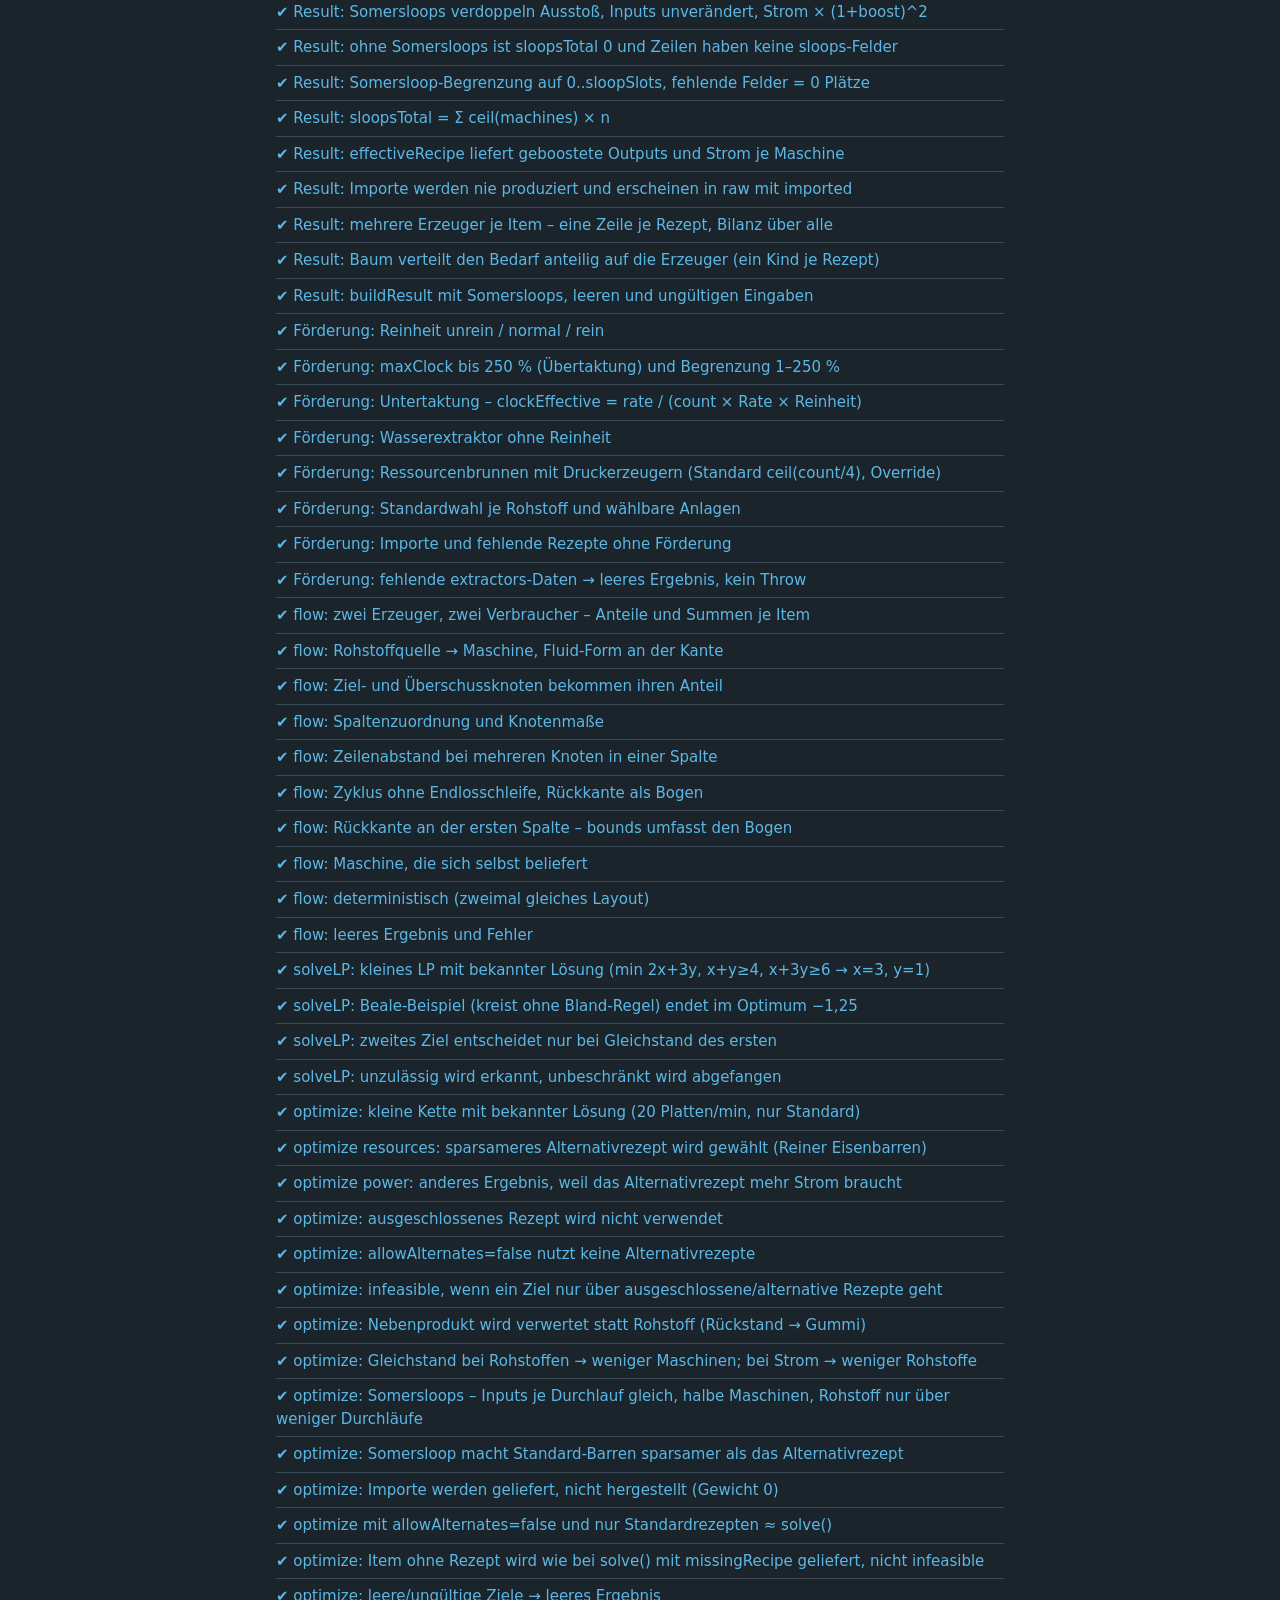
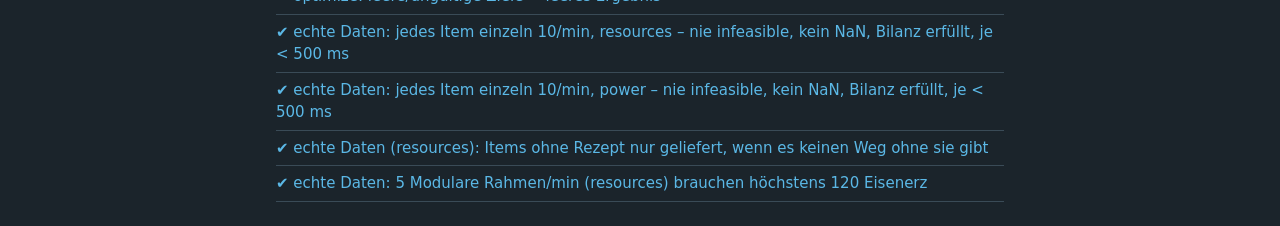
==== commit ae8ed47f: "v2: LP optimizer with own simplex Co-Authored-By: Claude Opus 5.5 <noreply@anthropic.com>" ====
--- a/tests/index.html
+++ b/tests/index.html
@@ -25,7 +25,7 @@
   <script type="module">
     import { runAll } from "./runner.js";
     // Testdateien hier eintragen. Mit ?files=a.test.js,b.test.js nur diese laden.
-    const FILES = ["example.test.js", "state.test.js", "solver.test.js", "result.test.js", "extraction.test.js", "flow.test.js"];
+    const FILES = ["example.test.js", "state.test.js", "solver.test.js", "result.test.js", "extraction.test.js", "flow.test.js", "optimizer.test.js"];
     const only = new URLSearchParams(location.search).get("files");
     for (const f of only ? only.split(",") : FILES) await import("./" + f);
 
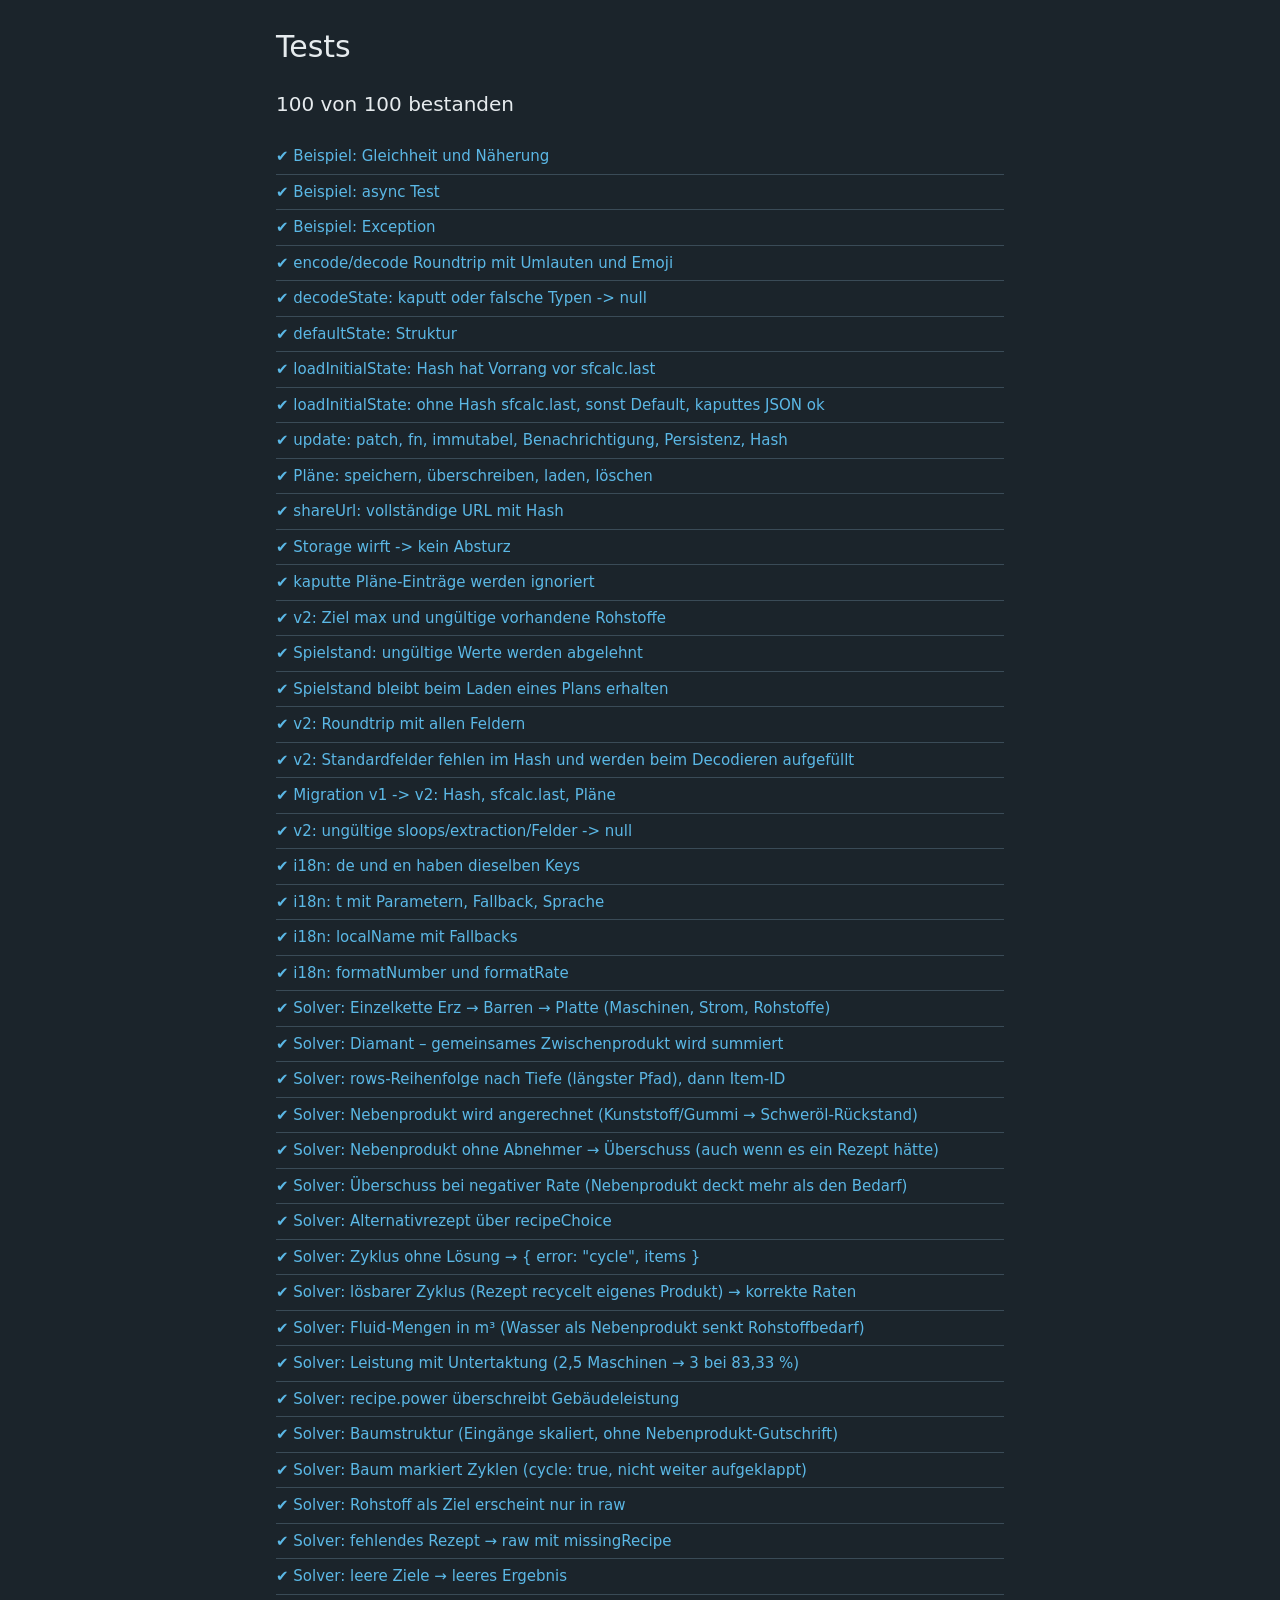
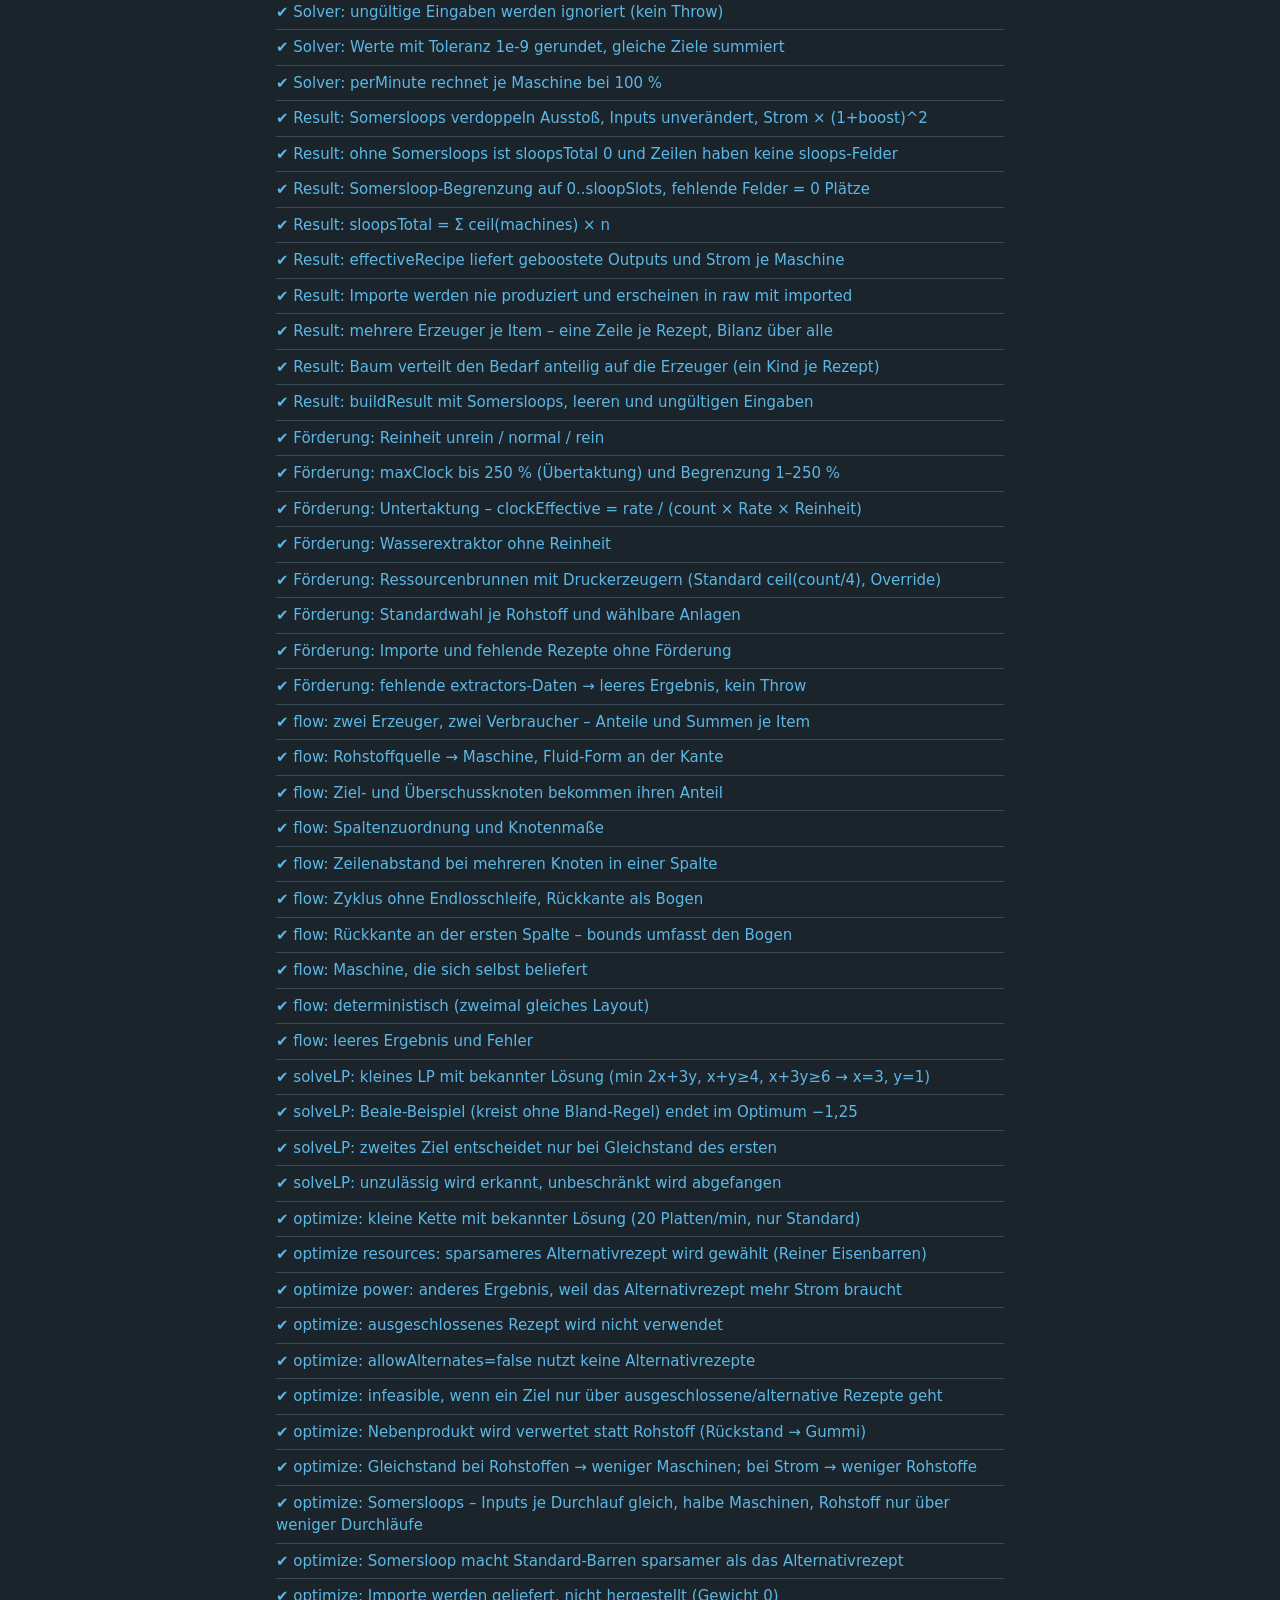
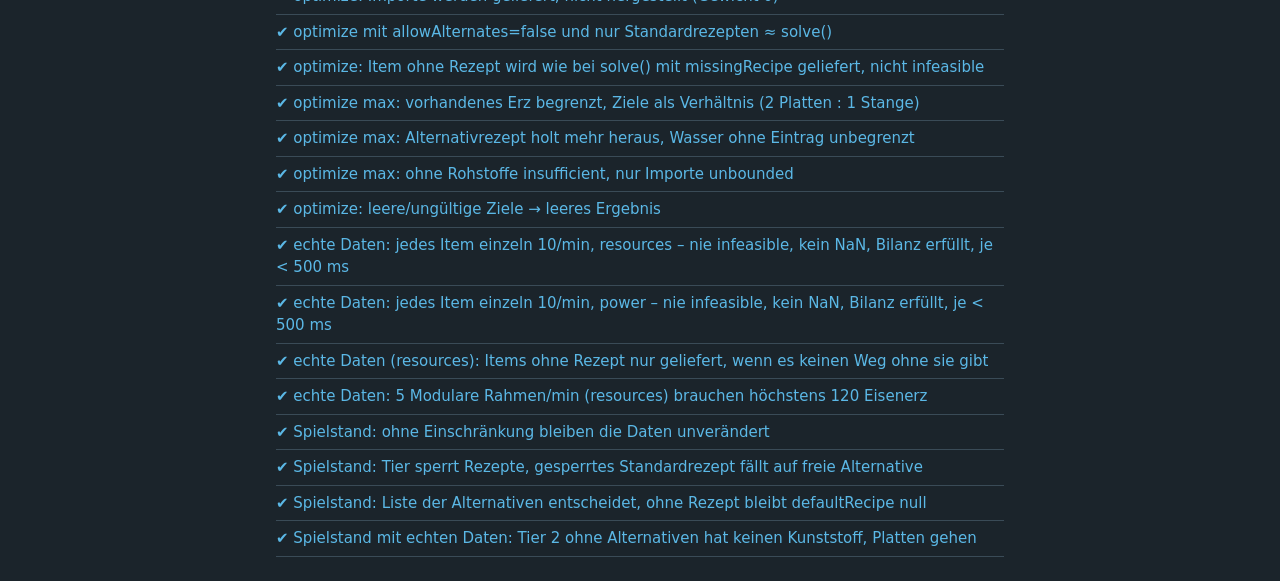
==== commit 4a44f138: "Progress tab: tier and unlocked alternates filter recipes Co-Authored-By: Claude Opus 5.5 <noreply@a" ====
--- a/tests/index.html
+++ b/tests/index.html
@@ -25,7 +25,7 @@
   <script type="module">
     import { runAll } from "./runner.js";
     // Testdateien hier eintragen. Mit ?files=a.test.js,b.test.js nur diese laden.
-    const FILES = ["example.test.js", "state.test.js", "solver.test.js", "result.test.js", "extraction.test.js", "flow.test.js", "optimizer.test.js"];
+    const FILES = ["example.test.js", "state.test.js", "solver.test.js", "result.test.js", "extraction.test.js", "flow.test.js", "optimizer.test.js", "progress.test.js"];
     const only = new URLSearchParams(location.search).get("files");
     for (const f of only ? only.split(",") : FILES) await import("./" + f);
 
--- a/css/app.css
+++ b/css/app.css
@@ -390,6 +390,56 @@
   font-weight: 500;
 }
 
+.section-head {
+  display: flex;
+  align-items: center;
+  justify-content: space-between;
+  gap: 12px;
+}
+
+.check-row {
+  display: flex;
+  align-items: center;
+  gap: 8px;
+  cursor: pointer;
+}
+
+.check {
+  flex-shrink: 0;
+  width: 16px;
+  height: 16px;
+  margin: 0;
+  accent-color: var(--color-accent);
+}
+
+/* Genutzte/ausgeschlossene Rezepte (optimierter Modus) */
+.recipe-lines {
+  display: flex;
+  flex-direction: column;
+  gap: 2px;
+  margin: 0;
+  padding: 0;
+  list-style: none;
+}
+
+.recipe-line {
+  display: flex;
+  align-items: baseline;
+  justify-content: space-between;
+  gap: 8px;
+  font-size: 13px;
+}
+
+.recipe-line .recipe-name {
+  min-width: 0;
+  color: var(--color-text-muted);
+  overflow-wrap: anywhere;
+}
+
+.recipe-line .text-btn {
+  flex: none;
+}
+
 /* Teilen und Pläne */
 .side-foot {
   gap: 24px;
@@ -511,6 +561,10 @@
 
 .kpi-line {
   display: block;
+}
+
+.kpi-note {
+  margin: 2px 0 0;
 }
 
 .kpi-flow .num {
@@ -605,6 +659,49 @@
   margin-top: 4px;
 }
 
+/* Somersloops unter dem Maschinenschild */
+.sloop-field {
+  display: flex;
+  align-items: center;
+  gap: 6px;
+}
+
+.sloop-select {
+  width: auto;
+  min-height: 28px;
+  padding: 2px 6px;
+  font-size: 13px;
+}
+
+.sloop-note {
+  margin-top: 4px;
+  color: var(--color-accent);
+}
+
+.import-btn {
+  display: block;
+  margin: 2px 0 0 -4px;
+}
+
+/* Rohstoffe: Förder-Tabelle */
+.raw-table .select {
+  width: auto;
+  max-width: 100%;
+}
+
+.press-field {
+  display: flex;
+  flex-wrap: wrap;
+  align-items: center;
+  gap: 6px;
+  margin-top: 6px;
+}
+
+.raw-table tfoot th,
+.raw-table tfoot td {
+  border-bottom: 0;
+}
+
 .flow-row {
   display: flex;
   justify-content: space-between;
@@ -626,7 +723,8 @@
 
 /* Produktionsliste schmal: gestapelte Zeilen, jede Zelle mit Label davor */
 @container (max-width: 699px) {
-  .prod-table thead {
+  .prod-table thead,
+  .raw-table thead {
     position: absolute;
     width: 1px;
     height: 1px;
@@ -636,17 +734,29 @@
 
   .prod-table,
   .prod-table tbody,
-  .prod-table tr {
+  .prod-table tr,
+  .raw-table,
+  .raw-table tbody,
+  .raw-table tfoot,
+  .raw-table tr,
+  .raw-table tfoot th {
     display: block;
   }
 
-  .prod-table tr {
+  .prod-table tr,
+  .raw-table tr {
     padding: 8px 0;
     border-bottom: 1px solid var(--color-line);
   }
 
+  .raw-table tfoot th {
+    padding: 4px 0;
+  }
+
   .prod-table td,
-  .prod-table td.right {
+  .prod-table td.right,
+  .raw-table td,
+  .raw-table td.right {
     display: grid;
     grid-template-columns: 96px minmax(0, 1fr);
     column-gap: 12px;
@@ -656,18 +766,28 @@
     white-space: normal;
   }
 
-  .prod-table td::before {
+  .raw-table td:empty,
+  .raw-table td.right:empty {
+    display: none;
+  }
+
+  .prod-table td::before,
+  .raw-table td::before {
     content: attr(data-label);
     grid-row: 1 / span 9;
     color: var(--color-text-muted);
     font-size: 13px;
   }
 
-  .prod-table td > * {
+  .prod-table td > *,
+  .raw-table td > * {
     grid-column: 2;
   }
 
-  .prod-table .plate {
+  .prod-table .plate,
+  .prod-table .sloop-field,
+  .raw-table .select,
+  .raw-table .rate-field {
     justify-self: start;
   }
 }
@@ -874,3 +994,25 @@
 .flow.is-far .flow-labels {
   display: none;
 }
+
+/* Reiter „Spielstand“ */
+.progress-view {
+  max-width: 720px;
+}
+
+.progress-label {
+  display: block;
+}
+
+.progress-tier {
+  max-width: 320px;
+}
+
+.check-list {
+  display: grid;
+  grid-template-columns: repeat(auto-fill, minmax(280px, 1fr));
+  gap: 6px 16px;
+  margin: 12px 0 0;
+  padding: 0;
+  list-style: none;
+}
